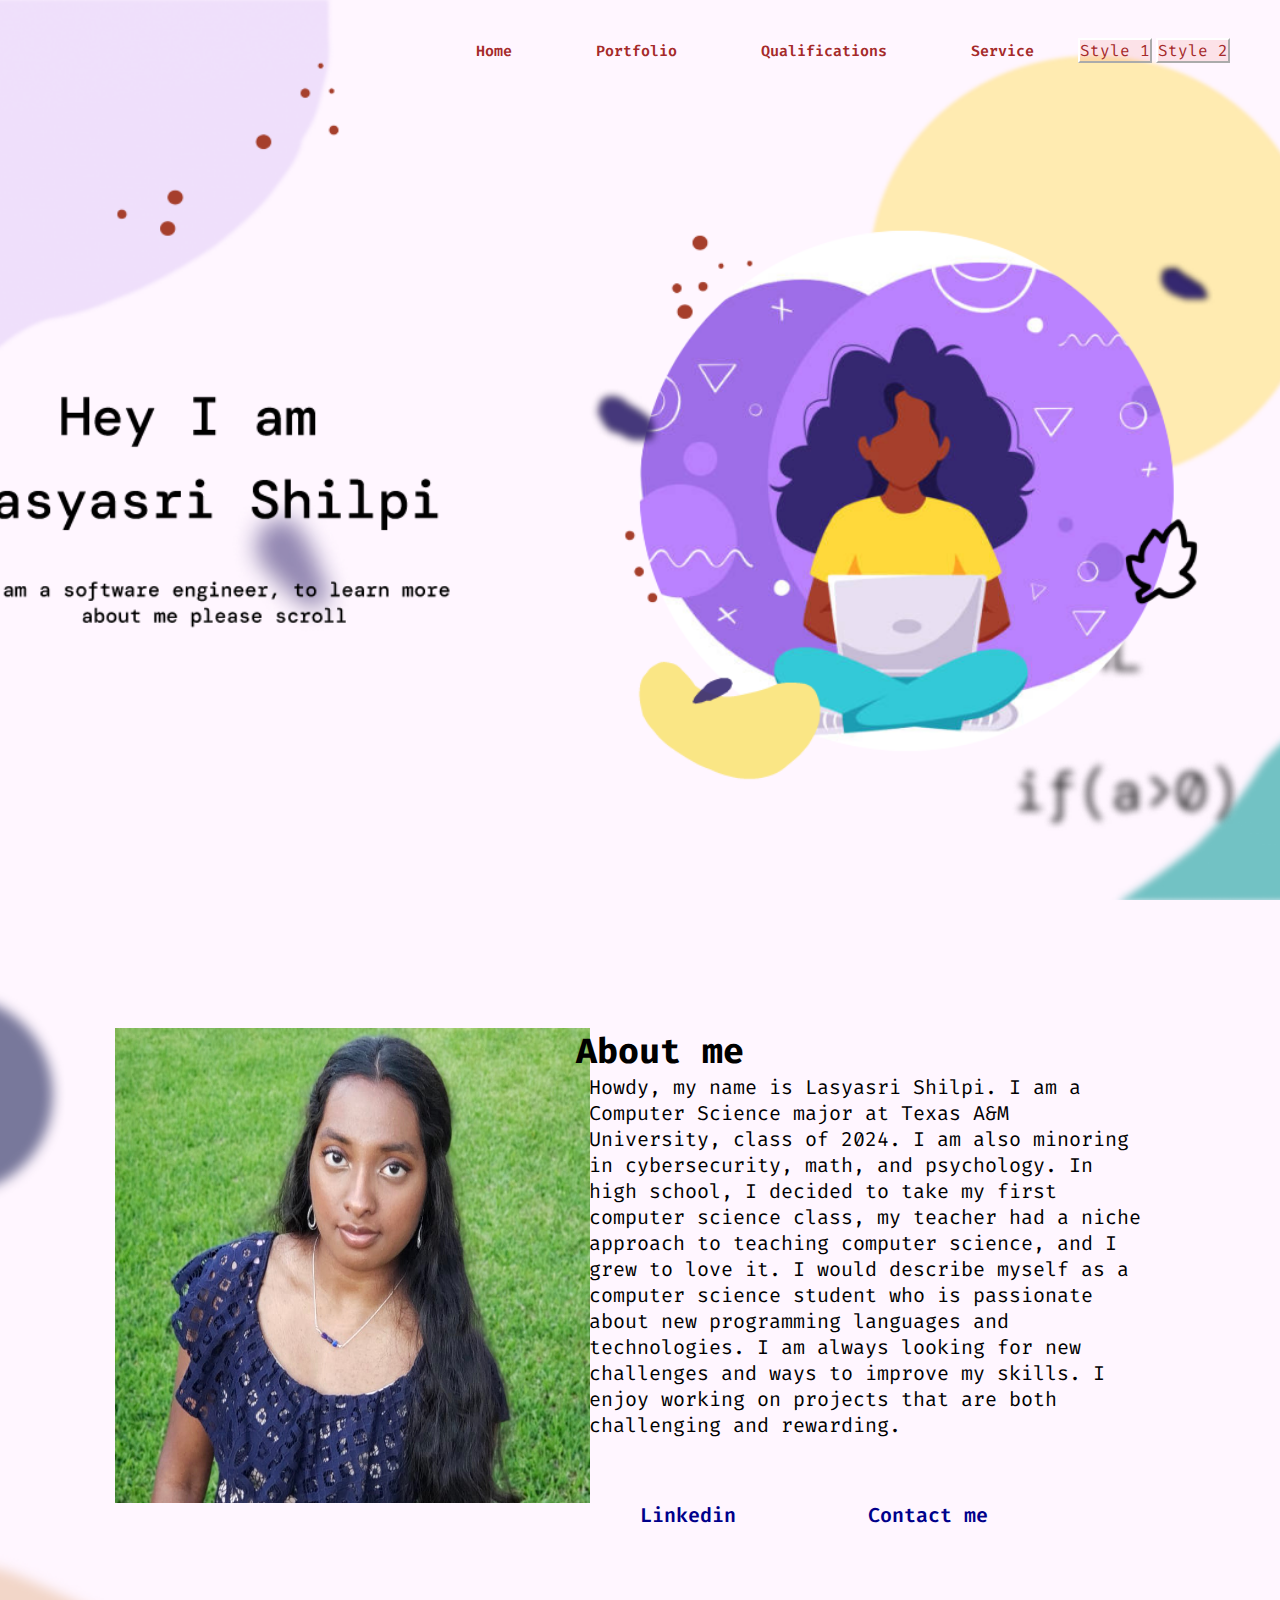
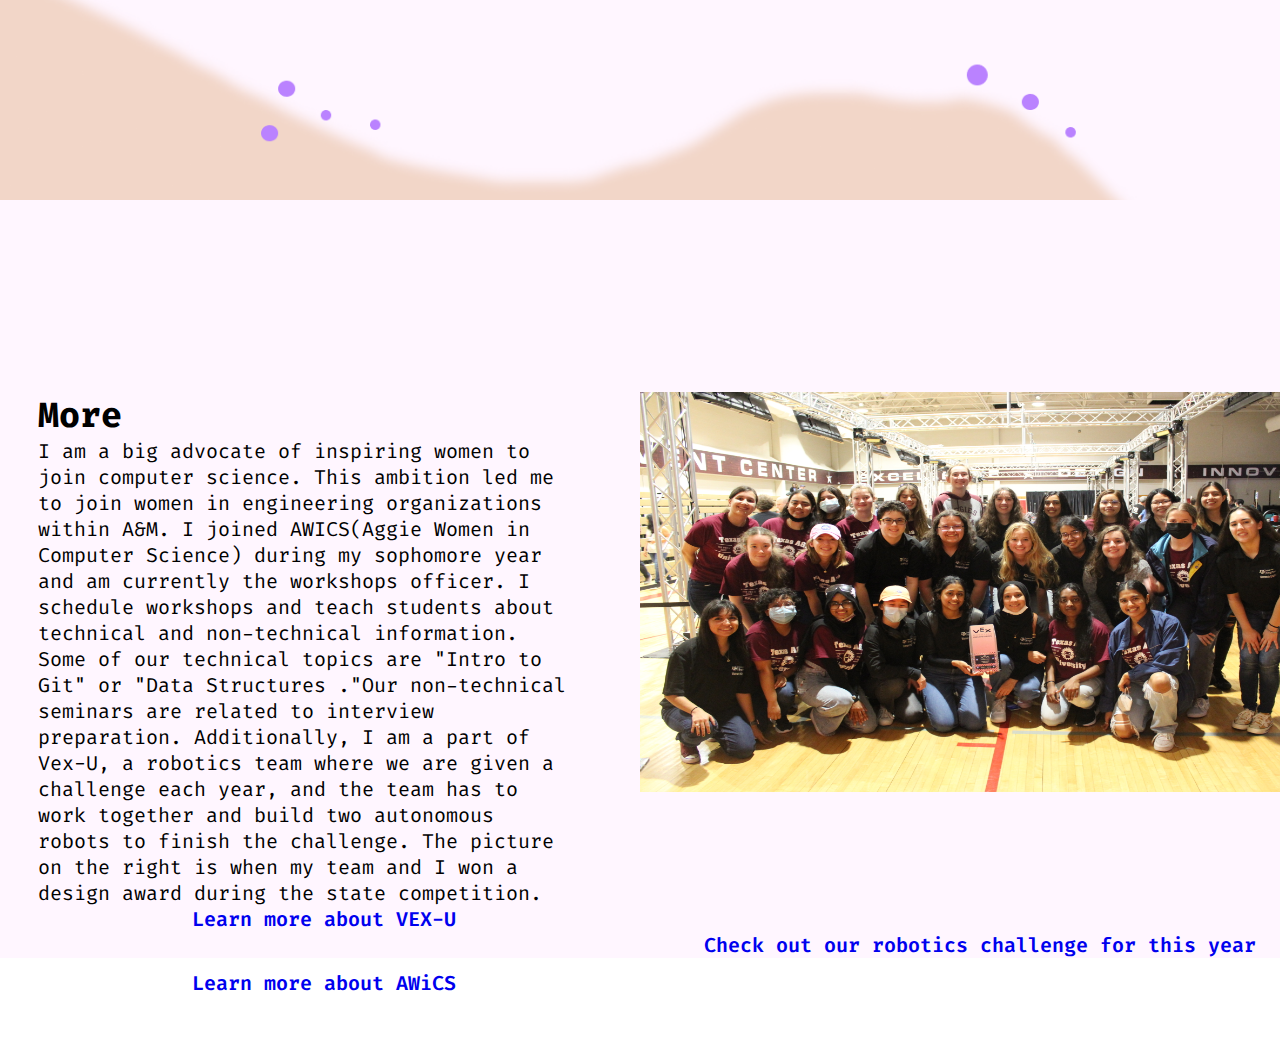
==== Project_local/index.html @ 97fecb8c "build script" ====
<!DOCTYPE html>
<head>
    <meta charset="UTF-8">
    <meta http-equiv="X-UA-Compatible" content="IE=edge">
    <meta name="viewport" content="width=device-width, initial-scale=1.0">
    <link rel="stylesheet" href="style.css" id="page_style">
    <title>My Website</title>
</head>
<body>
<div class="landing">
    <div class="wrapper">
        <ul class="nav-area">  
            <li><a href="index.html">Home</a></li>
            <li><a href="portfolio.html">Portfolio</a></li>
            <li><a  href="qualifications.html">Qualifications</a></li>
            <li><a href="service.html">Service</a></li>
            <button type="button" onclick="flower()">Style 1</button>
            <button type="button" onclick="mountain()">Style 2</button>

        </ul>
    

    </div>


</div>
    
<div class="about_me">
    <img src="images/9968773f-da04-4c9a-84ac-0331f44c1f76.jpg" alt="" style="max-width: 100%; max-width: 100%;">
    <h1 style="max-width: 100%; max-height: 100%;">About me</h1>
    <p style="max-width: 100%; max-height: 100%;">Howdy, my name is Lasyasri Shilpi. I am a Computer Science major at Texas A&M University, class of 2024. I am also minoring in cybersecurity, math, and psychology. In high school, I decided to take my first computer science class, my teacher had a niche approach to teaching computer science, and I grew to love it. I would describe myself as a computer science student who is passionate about new programming languages and technologies. I am always looking for new challenges and ways to improve my skills. I enjoy working on projects that are both challenging and rewarding.</p>
    <a class= "linkedin" href="https://www.linkedin.com/in/lasyasri-shilpi/">Linkedin </a> 
    <a class= "mail" href="mailto: shilpilasya@tamu.edu">Contact me</a>
</div>

<div class="womenincs">
    <img src="images/IMG_8014.jpeg">
    <h1>More</h1>
    <p>I am a big advocate of inspiring women to join computer science. This ambition led me to join women in engineering organizations within A&M. I joined AWICS(Aggie Women in Computer Science) during my sophomore year and am currently the workshops officer. I schedule workshops and teach students about technical and non-technical information. Some of our technical topics are "Intro to Git" or "Data Structures ."Our non-technical seminars are related to interview preparation. Additionally, I am a part of Vex-U, a robotics team where we are given a challenge each year, and the team has to work together and build two autonomous robots to finish the challenge. The picture on the right is when my team and I won a design award during the state competition. </p>
    <a href="https://www.awics.org/" class="awics">Learn more about AWiCS</a>
    <a href="https://tamuwevexu.wixsite.com/website" class="vex-u-link">Learn more about VEX-U</a>
    <a href="youtube.com/watch?v=wIZgvVDZc2Y" class="robotics">Check out our robotics challenge for this year</a>
   
</div>

<script src="./functions.js"></script>
</body>
</html>
---- Project_local/style.css ----
@import url('https://fonts.googleapis.com/css2?family=Fira+Code:wght@400;500;600&display=swap');

*{
    margin:0;
    padding:0;
}

/* start of home page */
li, a{
    font-family: 'Fira Code', sans-serif;
    font-weight: 600;
    font-size: 36px;
    text-decoration: none;
}
button{
    font-family: 'Fira Code';
    font-size: 16px;
    color: brown;
    border-color: white;
    background-color: rgb(237, 117, 100, 15%);
}

.wrapper{
    margin: auto;
}

.landing{
    background-image:url("images/Screenshot\ 2022-09-04\ 224311.png");
    height: 100vh;
    background-position: center center;
    position: relative;
    background-size: cover;
    min-width: 100%;
    min-height: 100%;
}

.about_me{
    background-image: url("about\ page\ \(3\).png");
    background-color: rgb(255,246,255);
    height: 100vh;
    background-size: cover;
    background-position: center center;
    position: relative;
}

.linkedin{
    font-size: 20px;
    padding-left: 50%;
    display: inline-block;
    position: relative;
    padding-top:5%;
    color: darkblue;
}
.mail{
    font-size: 20px;
    padding-left: 10%;
    display: inline-block;
    position: relative;
    padding-top:5%;
    color: darkblue;
}

.iframe{
    width: 500px;
    height: 500px;

}


.nav__links{
    float: right;
    list-style: none;
    margin-top: 20px;
    padding-right: 90px;
    flex: 1;
}

.nav__links li{
    display: inline-block;
    padding: 0px 20px;
}

.nav__links li a{
    color: brown;
    text-decoration: none;
    padding: 5px 20px;
    font-size: 14px;
    transition: all 0.3s ease 0s;
}

.nav__links li a:hover{
    background: white;
    color: brown;
}

.about_me h1{
    font-family: 'Fira Code', sans-serif;
    padding-left: 45%;
    padding-top: 10%;
    font-size: 35px;
    display: inline-block;
    position: relative;
    
}

.about_me p{
    font-family: 'Fira Code', sans-serif;
    padding-left: 46%;
    padding-right: 10%;
    font-size: 20px;
    display: inline-block;
    position: relative;  
    
}

.about_me img{
    width: 475px;
    height: 475px;
    padding-top:10% ;
    padding-left: 9%;
    vertical-align: top;
    position: absolute;
}
.womenincs{
    background-color: rgb(255,246,255);
    background-size: cover;
}

.womenincs img{
    background-color: rgb(255,246,255);
    width: 700px;
    height: 400px;
    padding-top: 15%;
    padding-bottom: 10%;
    vertical-align: top;
    position: absolute;
}

.womenincs img{
    margin: 0%;
    padding-left: 50%;
}

.womenincs h1{
    font-family: 'Fira Code', sans-serif;
    display: inline-block;
    padding-right: 80%;
    padding-top:15%;
    padding-left:3%;
    font-size: 35px;
    position: relative;

}

.womenincs p{
    font-family: 'Fira Code', sans-serif;
    display: inline-block;
    padding-right: 1000px;
    font-size: 20px;
    padding-right: 55%;
    padding-left:3%;
    position: relative;

}

.vex-u-link{
    display: inline-block;
    position: relative;

    font-size: 20px;
    padding-left: 15%;
}

.awics{
    display: inline-block;
    position: absolute;
    font-size: 20px;
    padding-top: 5%;
    padding-left: 15%;
    padding-bottom: 5%;

}

.robotics{
    display: inline-block;
    position: relative;
    font-size: 20px;
    padding-left: 55%;
}

/* end of home page */

/* qualifications page */

.qualifications{
    background-image:url("images/5561918.jpg");
    background-size: cover;
    background-repeat: no-repeat; 
    position: relative;
    min-width: 100%;
    min-height: 100%;
}

.nav-area{
    float: right;
    list-style: none;
    margin-top: 20px;
    padding-right: 50px;
}

.nav-area li{
    display: inline-block;
    padding: 0px 20px;

}

.nav-area li a{


    color: brown;
    text-decoration: none;
    padding: 5px 20px;
    font-size: 15px;
    transition: all 0.3s ease 0s;

}

.nav-area li a:hover{
    background:#fff;
    color:brown;

}

.qualifications-text{
    position: absolute;
    
}

.qualifications-text h1{
    color: black;
    font-size: 36px;
    padding-left: 60%;
    position: relative;
    box-sizing: border-box;
    margin-top: 10%;
    
}

.qualifications-text p{
    padding-left: 53%;
    color: rgb(237, 117, 100);
    font-size: 600;
    position: relative;
    padding-right: 3%;
    border: 15px;
    border-width: 10px 1px;
    border-style: solid;
    background-color: lightgrey;
    margin:auto;
    border-radius: 10px;
    border: 10px solid lightgray;

}

.qual embed{
    width:675px;
    height: 726px;
    padding-right: 50%;
    position: relative;
    padding-left: 5%;
    padding-top: 8%;
    vertical-align: top;
    position: absolute;
    margin-top: 0%;
}

.first-text{
    padding-top: 8%;
    padding-bottom: 0%;
    padding-left: 45%;
}

/* end of qualifications */

/* start of portfolio */

.beginning-portfolio{
    background-image:url("images/5561918.jpg");
    background-size: cover;
    min-width: 100%;
    max-height: 100%;
}
.portfolio{
    margin:0;
    padding:0;
    display: flex;
    justify-content: center;
    align-items: center;
    min-height: 100vh;
    font-family: 'Fira Code';

}

.container{
    display: flex;
    flex-wrap: wrap;
    justify-content: space-between;
}


.container .box{
    position: relative;
    width: 330px;
    height: 1100px;
    padding: 40px;
    background: #fff;
    box-shadow: 0 5px 15px rgba(0,0,0,.1);
    border-radius: 4px;
    margin:20px;
    box-sizing: border-box;
    overflow: hidden;
}

.container .box a{
    font-size: 18px;
}
.container .box p{
    text-align: center;
}

.container .box .icon{
    position: relative;
    width: 60px;
    color: #fff;
    background: #000;
    display: flex;
    justify-content: center;
    align-items: center;
    margin: 0 auto;
    border-radius: 50%;
    font-size: 40px;
    font-weight: 600;
    transition: 1s;
}
.container:nth-child(1) .icon{
    box-shadow: 0 0 0 0 #FFB6C1;
    background: #FFB6C1;
}

.container:nth-child(1):hover .icon{
    box-shadow: 0 0 0 600px #FFB6C1;
}

.container:nth-child(2) .icon{
    box-shadow: 0 0 0 0 #FFB6C1;
    background: #FFB6C1;
}

.container:nth-child(2):hover .icon{
    box-shadow: 0 0 0 600px #FFB6C1;
}

.container:nth-child(3) .icon{
    box-shadow: 0 0 0 0 #FFB6C1;
    background: #FFB6C1;
}

.container:nth-child(3):hover .icon{
    box-shadow: 0 0 0 600px #FFB6C1;
}

.container:nth-child(4) .icon{
    box-shadow: 0 0 0 0 #FFB6C1;
    background: #FFB6C1;
}

.container:nth-child(4):hover .icon{
    box-shadow: 0 0 0 600px #FFB6C1;
}

.container .box .content{
    position: relative;
    z-index: 1;
    transition: 0.5s;
}

.container .box:hover .content{
    counter-reset: #fff;
}

.container .box .icon{
    padding-bottom: 5px;
}
.container .box .content h3{
    padding-bottom: 10px;
}

.container .box:hover .content h3{
    font-size: 20px;
    margin: 10px 0;
    text-align: center;
    padding-bottom: 10px;
}

.container .box:hover .content p{
    margin: 0;
    padding: 0;
}

.content a{
    display: inline-block;
    padding: 10px 20px;
    background: #fff;
    border-radius: 4px;
    text-decoration: none;
    font-weight: 500;
    margin-top: 20px;
    box-shadow: 0 2px 5px rgba(0, 0, 0, .2);
    text-align: center;

}

.container .box:before{
    content: '';
    width: 50%;
    height: 100%;
    position: absolute;
    top: 0;
    left: 0;
    background: rgba(255, 255, 255, .2);
    z-index: 2;
    pointer-events: none;
}

/* start of services portion */

.holding{
    width: 100%;
    display: flex;
    box-sizing: border-box;
}

.service{
    background-image:url("images/5561918.jpg");
    background-size: cover;
    min-width: 100%;
    min-height: 100%;
}

.service h1{
    padding-bottom: 30px;
}

.service-conL{
    flex:1;
    background: rgb(255,246,255);
    color: black;
    padding: 30px;
    font-size: 12px;
    font-family: 'Fira Code';
    border-radius: 25px 30px 40px 20px;
    margin: 15px;
}

.holding .img{
    display: block;
    margin-left: auto;
    margin-right: auto;
    width: 50%;
    padding-left: 100px;
}

.service-conM{
    flex: 1;
    background: rgb(255,246,255);
    padding: 30px;
    font-size: 12px;
    margin: 15px;
    font-family: 'Fira Code';
    border-radius: 25px 30px 40px 20px;
}
.service-conR{
    flex: 1;
    background: rgb(255,246,255);
    padding: 30px;
    font-size: 12px;
    margin: 15px;
    font-family: 'Fira Code';
    border-radius: 25px 30px 40px 20px;
}

.holding a{
    font-size: 20px;
    text-align: center;
    padding-left: 35%;
    color: black;
}

.holding p{
    padding-bottom: 30px;
    text-align: center;
}
.holding img{
    padding-bottom: 30px;
}
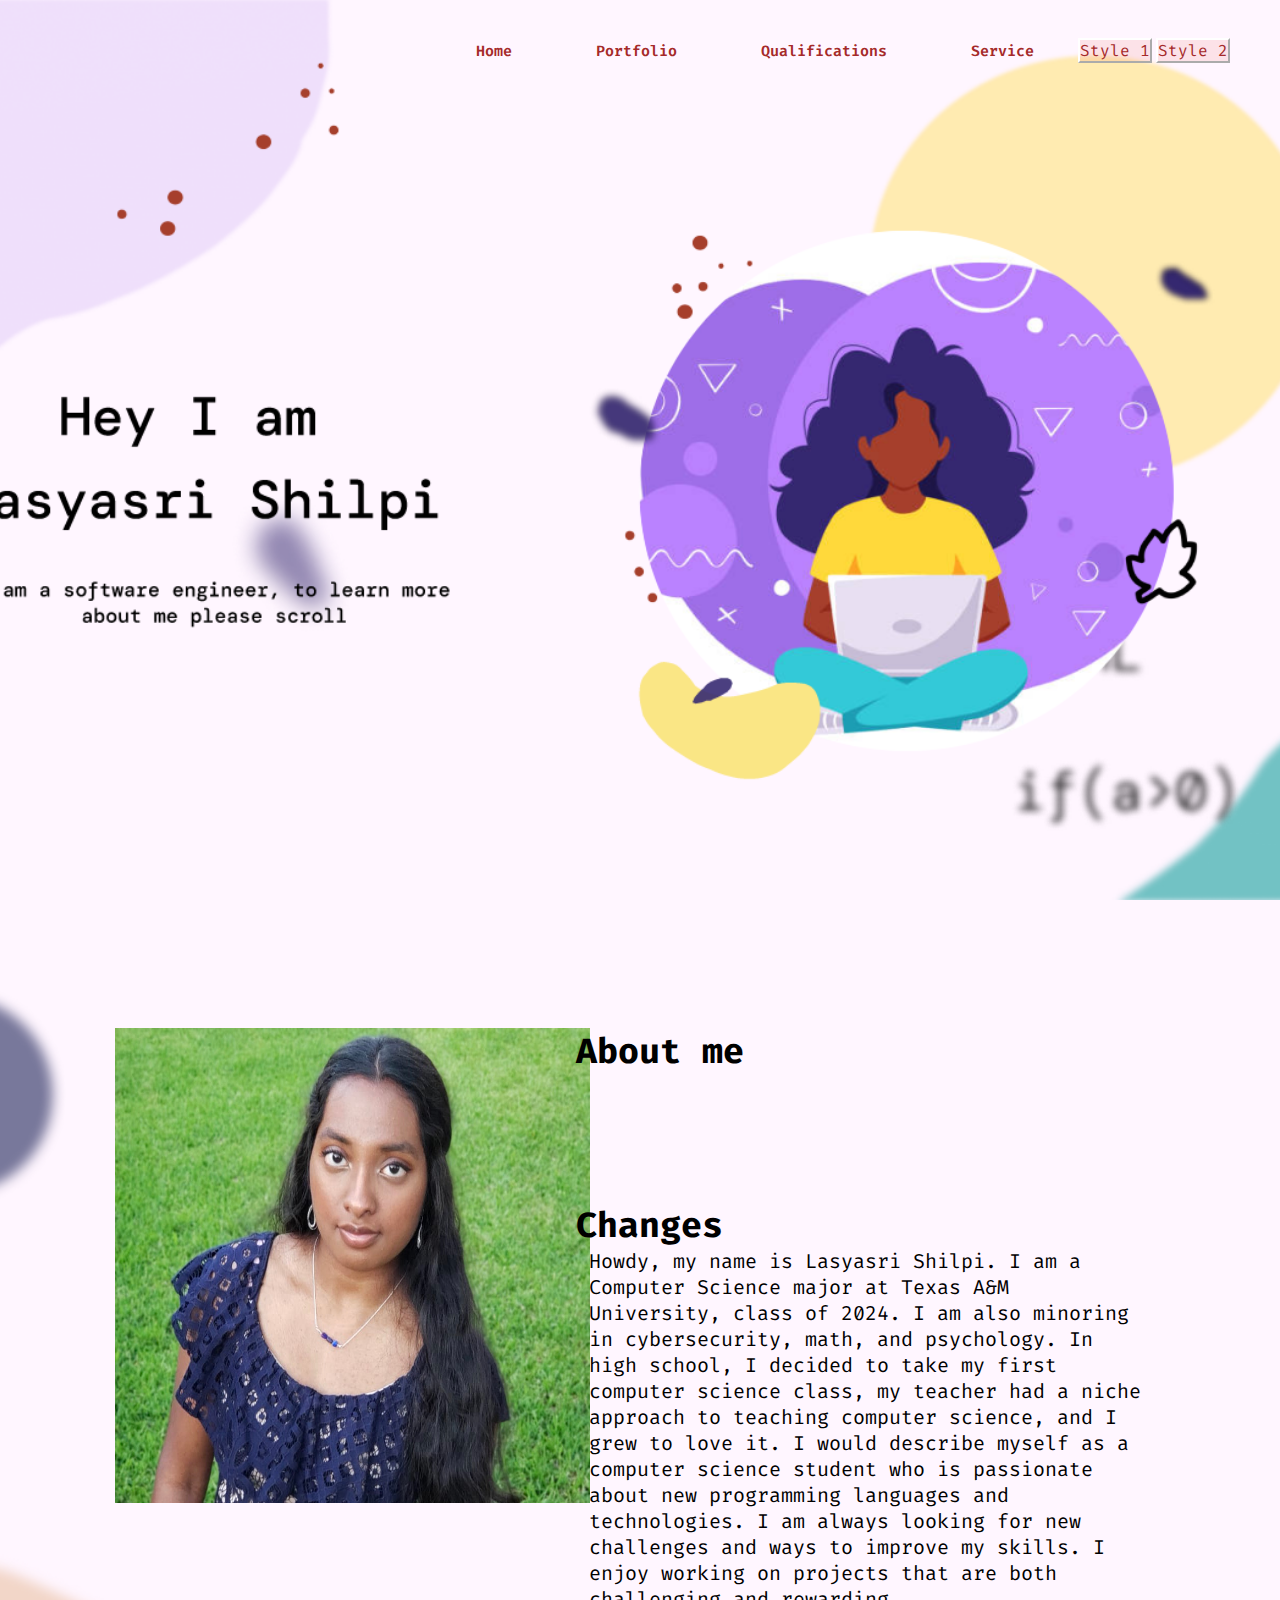
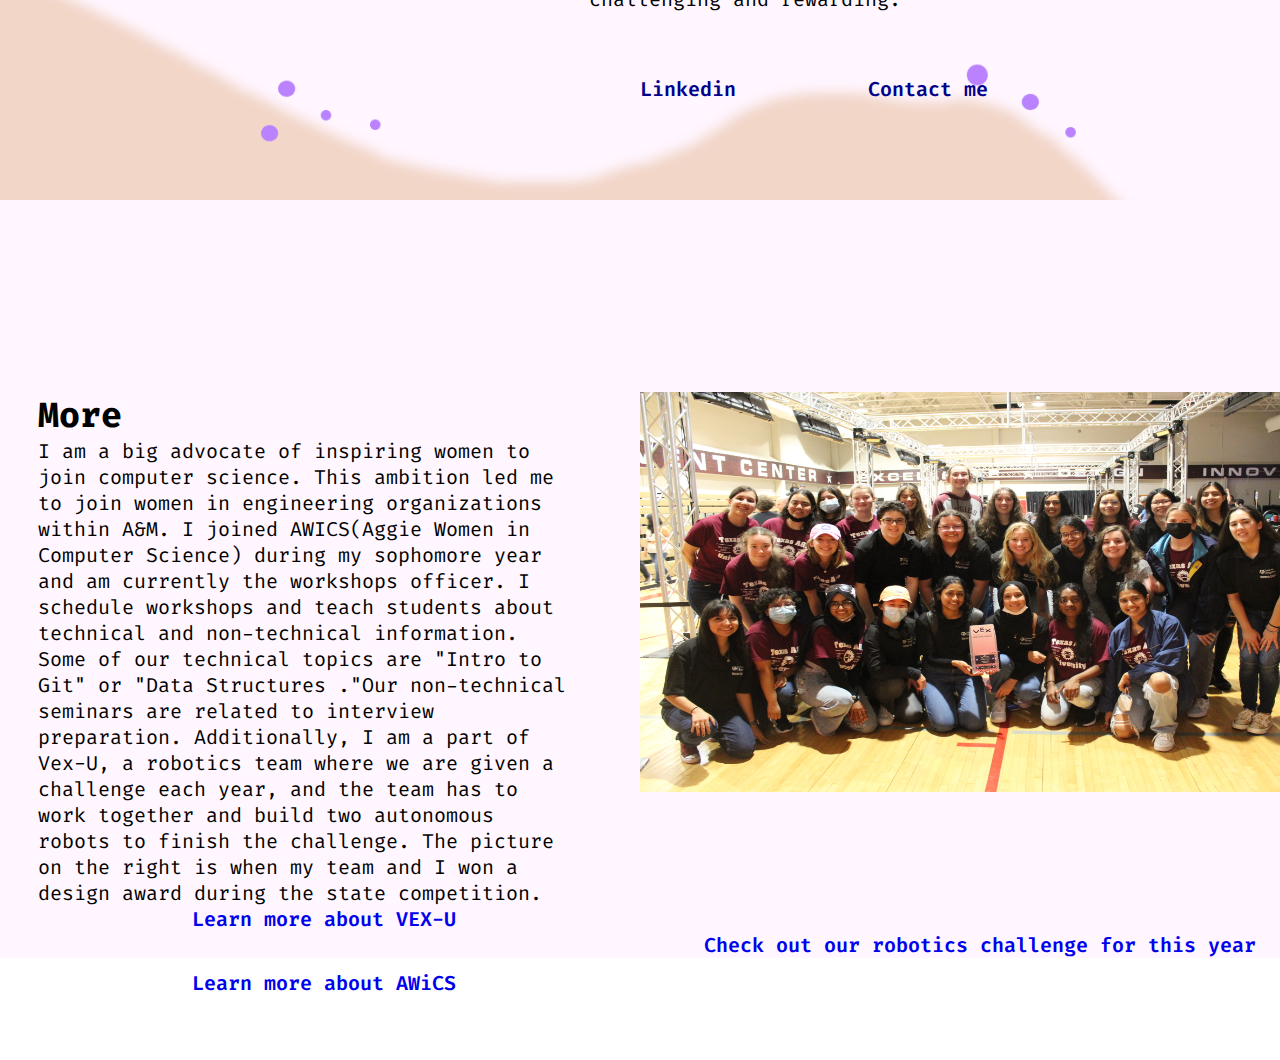
==== commit e06b3499: "Pipeline Configured index" ====
--- a/Project_local/index.html
+++ b/Project_local/index.html
@@ -28,6 +28,7 @@
 <div class="about_me">
     <img src="images/9968773f-da04-4c9a-84ac-0331f44c1f76.jpg" alt="" style="max-width: 100%; max-width: 100%;">
     <h1 style="max-width: 100%; max-height: 100%;">About me</h1>
+    <h1 style="max-width: 100%; max-height: 100%;">Changes</h1>
     <p style="max-width: 100%; max-height: 100%;">Howdy, my name is Lasyasri Shilpi. I am a Computer Science major at Texas A&M University, class of 2024. I am also minoring in cybersecurity, math, and psychology. In high school, I decided to take my first computer science class, my teacher had a niche approach to teaching computer science, and I grew to love it. I would describe myself as a computer science student who is passionate about new programming languages and technologies. I am always looking for new challenges and ways to improve my skills. I enjoy working on projects that are both challenging and rewarding.</p>
     <a class= "linkedin" href="https://www.linkedin.com/in/lasyasri-shilpi/">Linkedin </a> 
     <a class= "mail" href="mailto: shilpilasya@tamu.edu">Contact me</a>
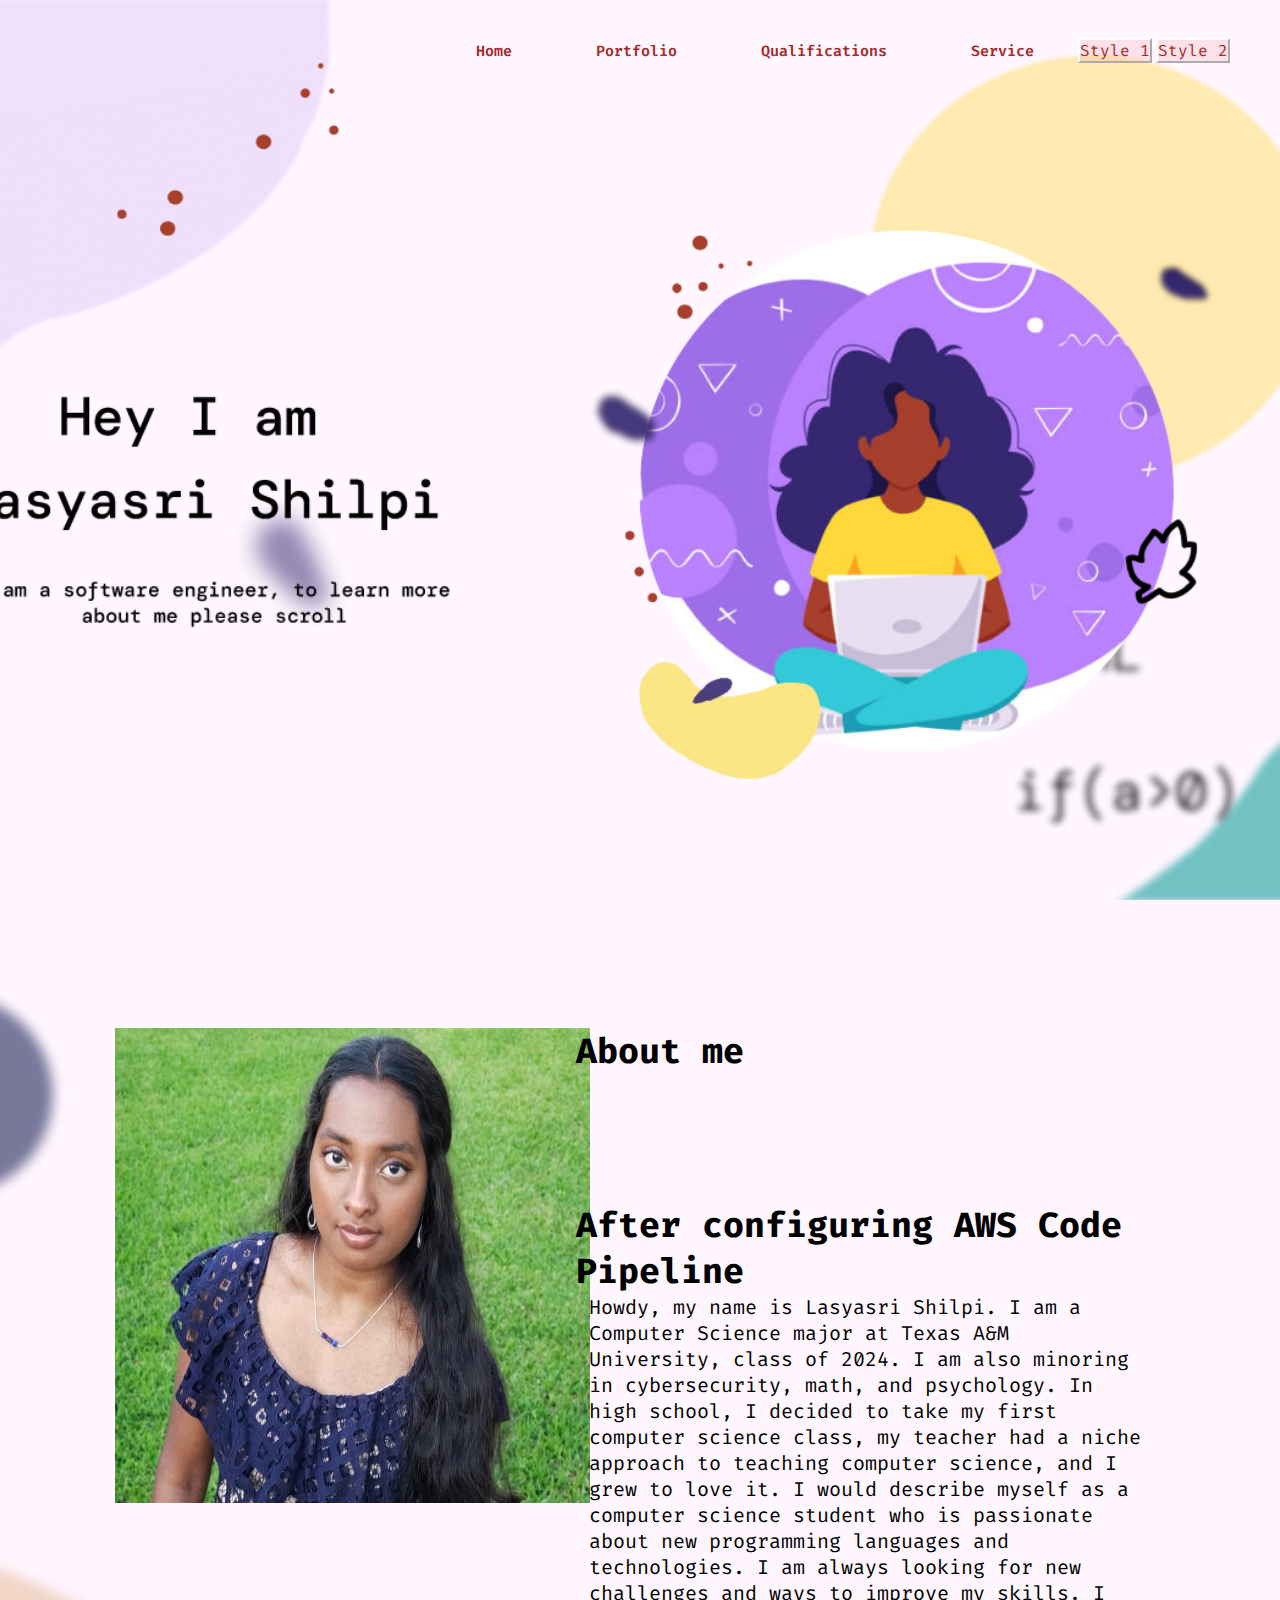
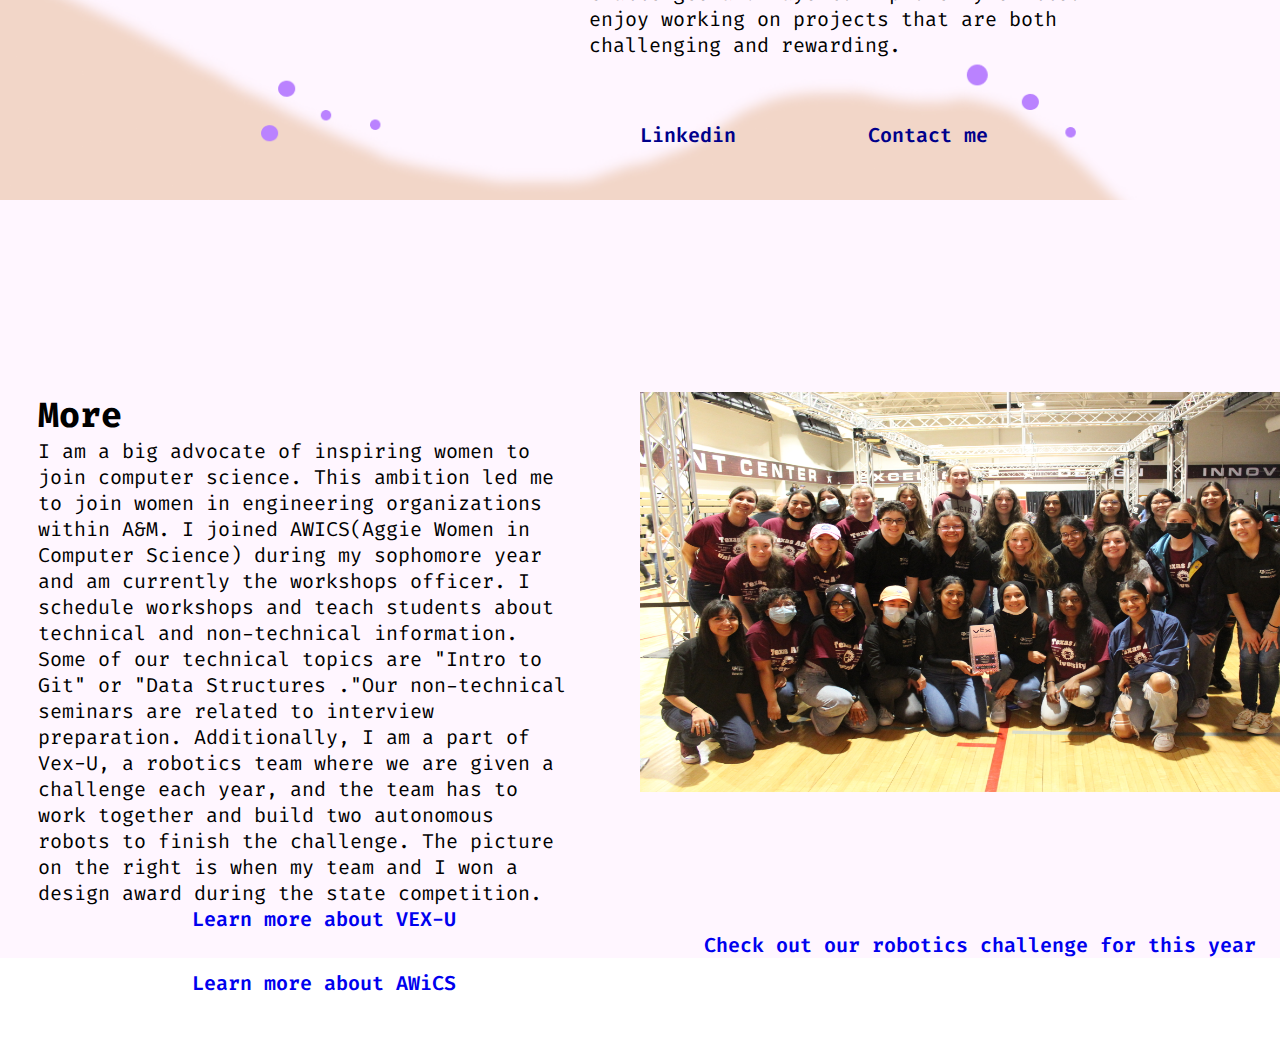
==== commit 1d205b83: "Pipeline new configured" ====
--- a/Project_local/index.html
+++ b/Project_local/index.html
@@ -28,7 +28,7 @@
 <div class="about_me">
     <img src="images/9968773f-da04-4c9a-84ac-0331f44c1f76.jpg" alt="" style="max-width: 100%; max-width: 100%;">
     <h1 style="max-width: 100%; max-height: 100%;">About me</h1>
-    <h1 style="max-width: 100%; max-height: 100%;">Changes</h1>
+    <h1 style="max-width: 100%; max-height: 100%;">After configuring AWS Code Pipeline</h1>
     <p style="max-width: 100%; max-height: 100%;">Howdy, my name is Lasyasri Shilpi. I am a Computer Science major at Texas A&M University, class of 2024. I am also minoring in cybersecurity, math, and psychology. In high school, I decided to take my first computer science class, my teacher had a niche approach to teaching computer science, and I grew to love it. I would describe myself as a computer science student who is passionate about new programming languages and technologies. I am always looking for new challenges and ways to improve my skills. I enjoy working on projects that are both challenging and rewarding.</p>
     <a class= "linkedin" href="https://www.linkedin.com/in/lasyasri-shilpi/">Linkedin </a> 
     <a class= "mail" href="mailto: shilpilasya@tamu.edu">Contact me</a>
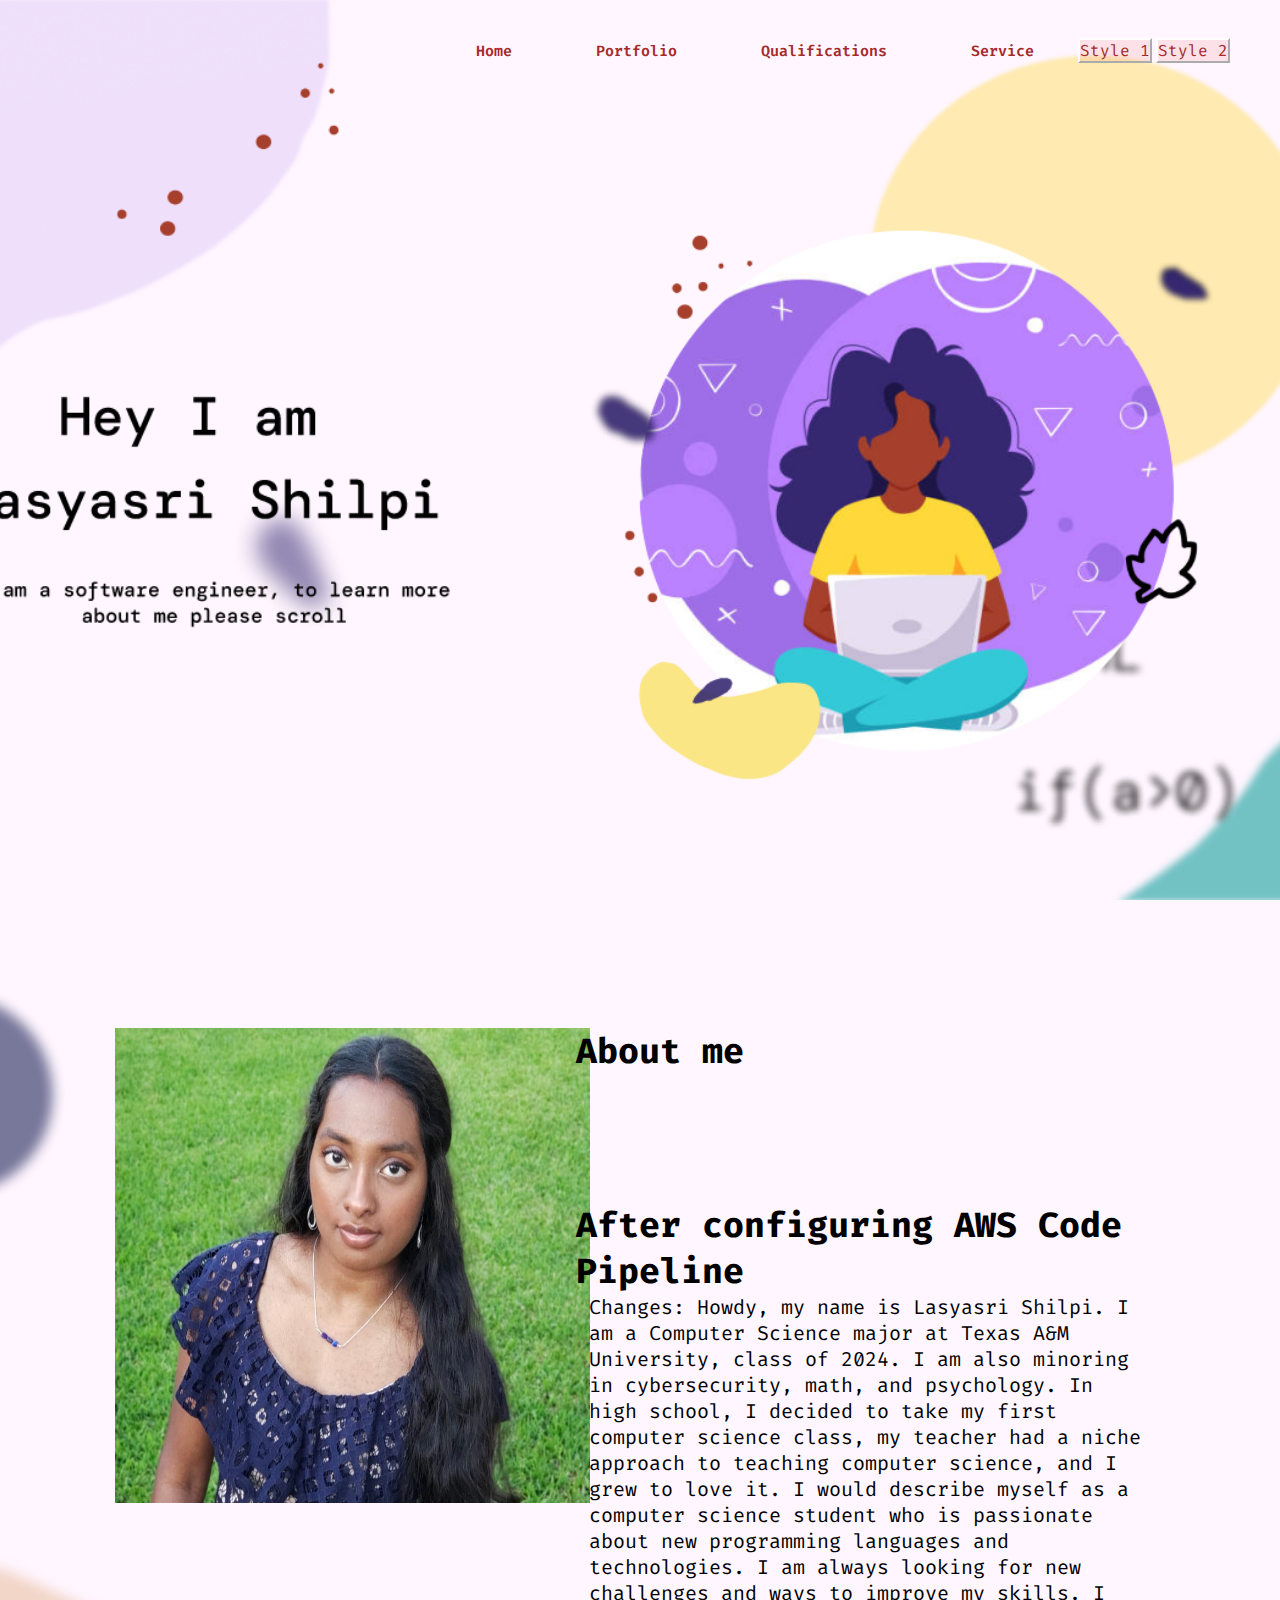
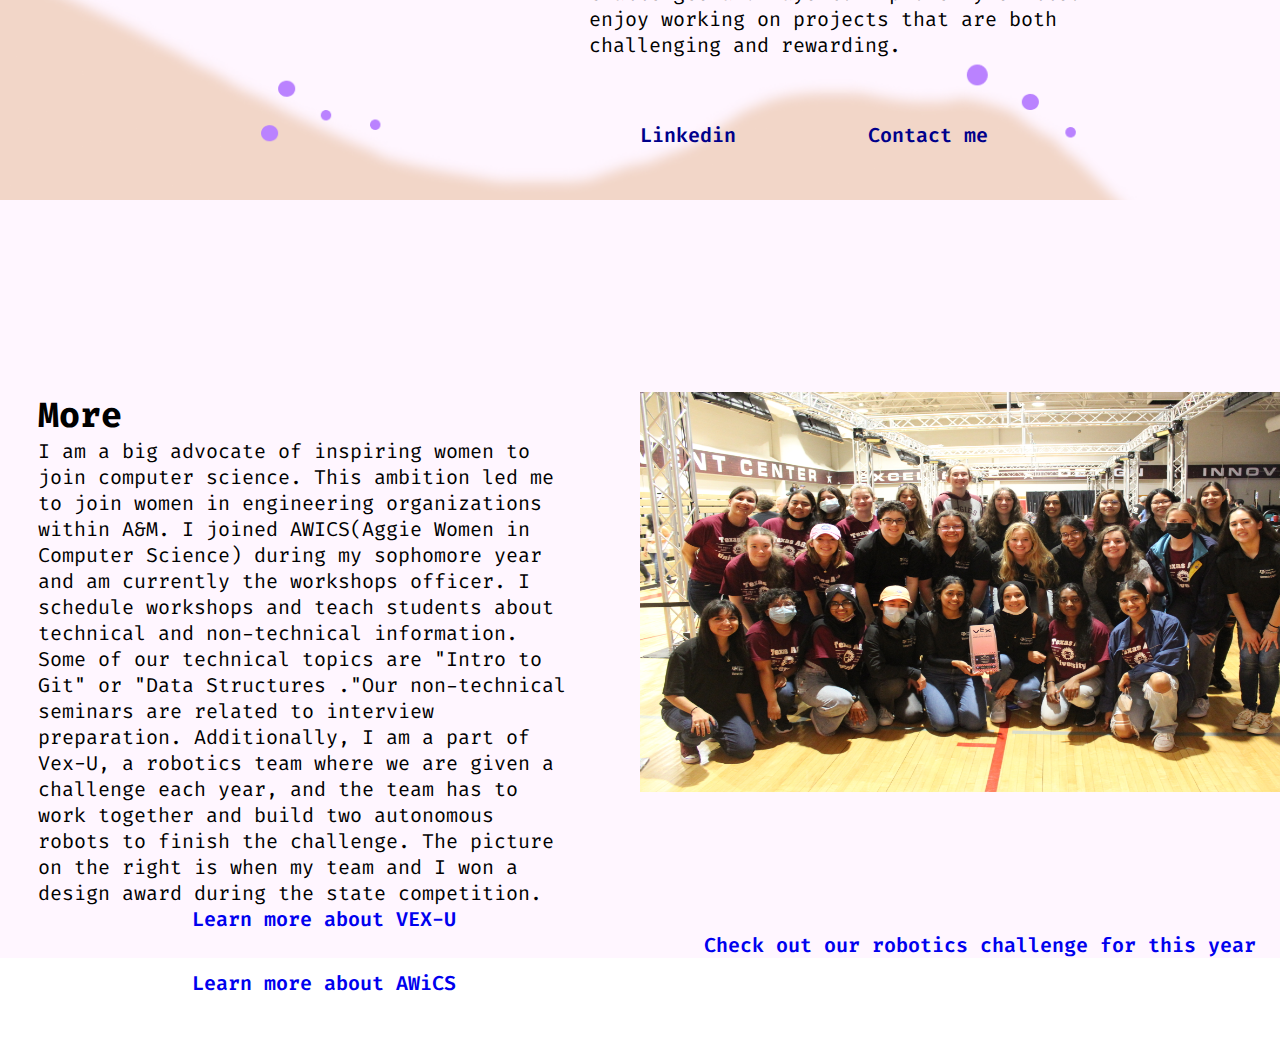
==== commit 6c6aa9b3: "Changes" ====
--- a/Project_local/index.html
+++ b/Project_local/index.html
@@ -29,7 +29,7 @@
     <img src="images/9968773f-da04-4c9a-84ac-0331f44c1f76.jpg" alt="" style="max-width: 100%; max-width: 100%;">
     <h1 style="max-width: 100%; max-height: 100%;">About me</h1>
     <h1 style="max-width: 100%; max-height: 100%;">After configuring AWS Code Pipeline</h1>
-    <p style="max-width: 100%; max-height: 100%;">Howdy, my name is Lasyasri Shilpi. I am a Computer Science major at Texas A&M University, class of 2024. I am also minoring in cybersecurity, math, and psychology. In high school, I decided to take my first computer science class, my teacher had a niche approach to teaching computer science, and I grew to love it. I would describe myself as a computer science student who is passionate about new programming languages and technologies. I am always looking for new challenges and ways to improve my skills. I enjoy working on projects that are both challenging and rewarding.</p>
+    <p style="max-width: 100%; max-height: 100%;">Changes: Howdy, my name is Lasyasri Shilpi. I am a Computer Science major at Texas A&M University, class of 2024. I am also minoring in cybersecurity, math, and psychology. In high school, I decided to take my first computer science class, my teacher had a niche approach to teaching computer science, and I grew to love it. I would describe myself as a computer science student who is passionate about new programming languages and technologies. I am always looking for new challenges and ways to improve my skills. I enjoy working on projects that are both challenging and rewarding.</p>
     <a class= "linkedin" href="https://www.linkedin.com/in/lasyasri-shilpi/">Linkedin </a> 
     <a class= "mail" href="mailto: shilpilasya@tamu.edu">Contact me</a>
 </div>
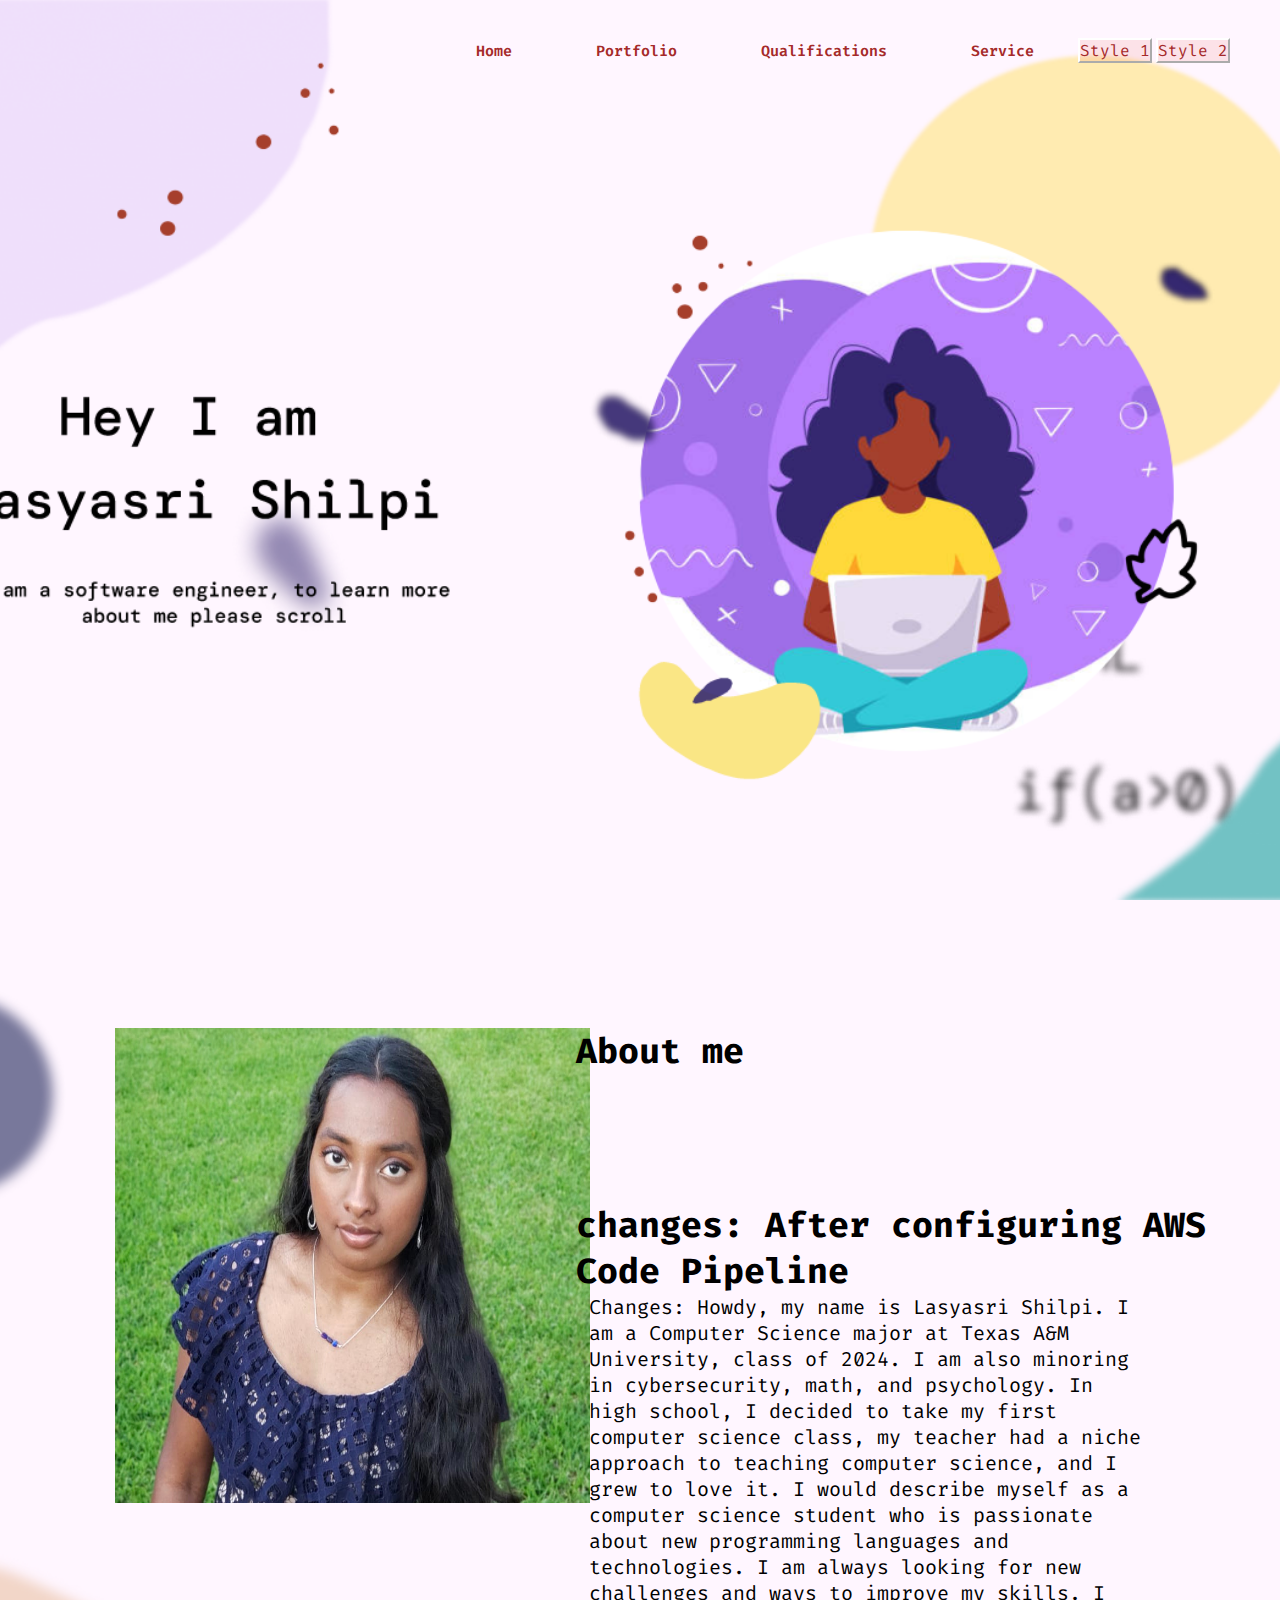
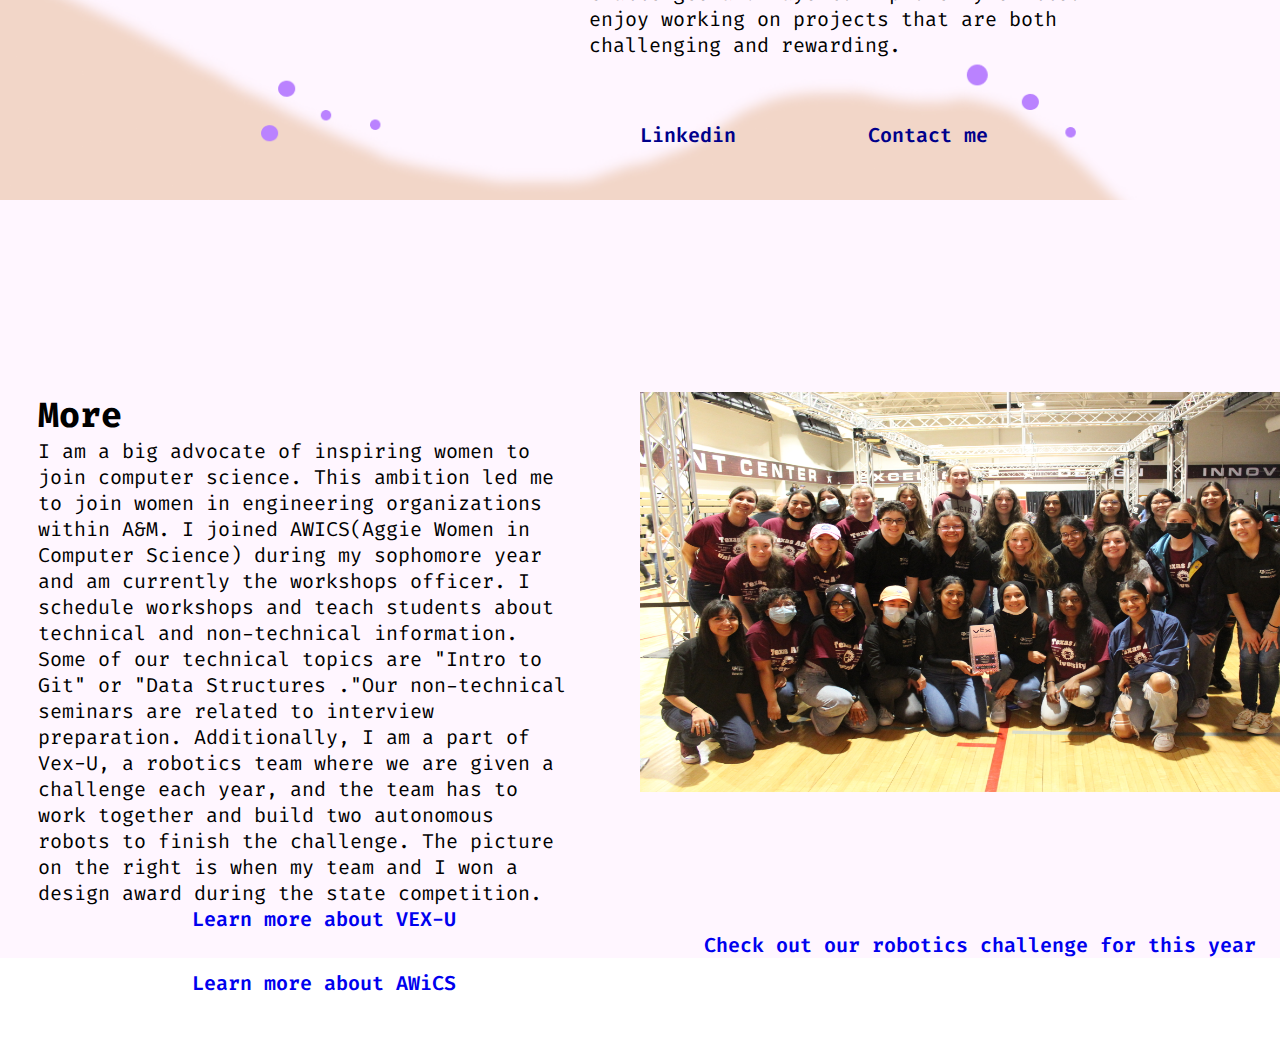
==== commit a0886c6a: "modified index.html" ====
--- a/Project_local/index.html
+++ b/Project_local/index.html
@@ -28,7 +28,7 @@
 <div class="about_me">
     <img src="images/9968773f-da04-4c9a-84ac-0331f44c1f76.jpg" alt="" style="max-width: 100%; max-width: 100%;">
     <h1 style="max-width: 100%; max-height: 100%;">About me</h1>
-    <h1 style="max-width: 100%; max-height: 100%;">After configuring AWS Code Pipeline</h1>
+    <h1 style="max-width: 100%; max-height: 100%;"> changes: After configuring AWS Code Pipeline</h1>
     <p style="max-width: 100%; max-height: 100%;">Changes: Howdy, my name is Lasyasri Shilpi. I am a Computer Science major at Texas A&M University, class of 2024. I am also minoring in cybersecurity, math, and psychology. In high school, I decided to take my first computer science class, my teacher had a niche approach to teaching computer science, and I grew to love it. I would describe myself as a computer science student who is passionate about new programming languages and technologies. I am always looking for new challenges and ways to improve my skills. I enjoy working on projects that are both challenging and rewarding.</p>
     <a class= "linkedin" href="https://www.linkedin.com/in/lasyasri-shilpi/">Linkedin </a> 
     <a class= "mail" href="mailto: shilpilasya@tamu.edu">Contact me</a>
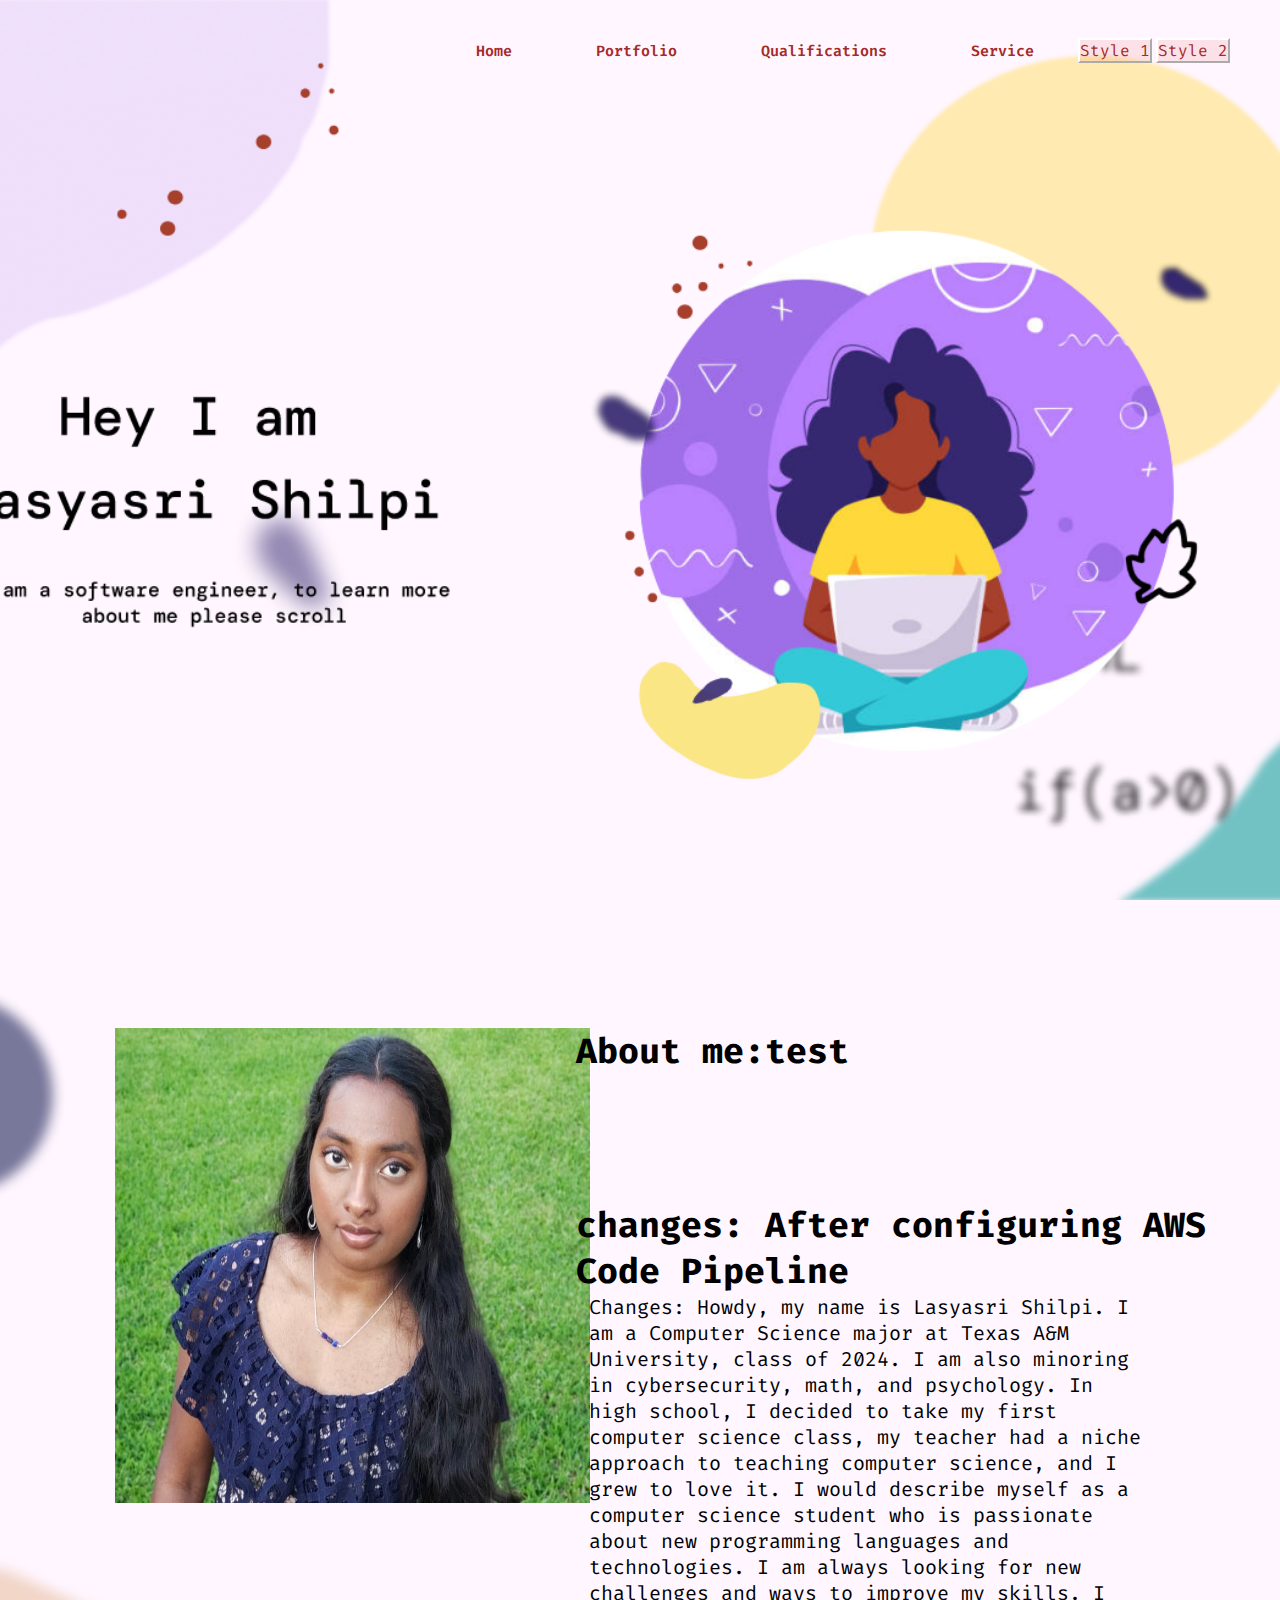
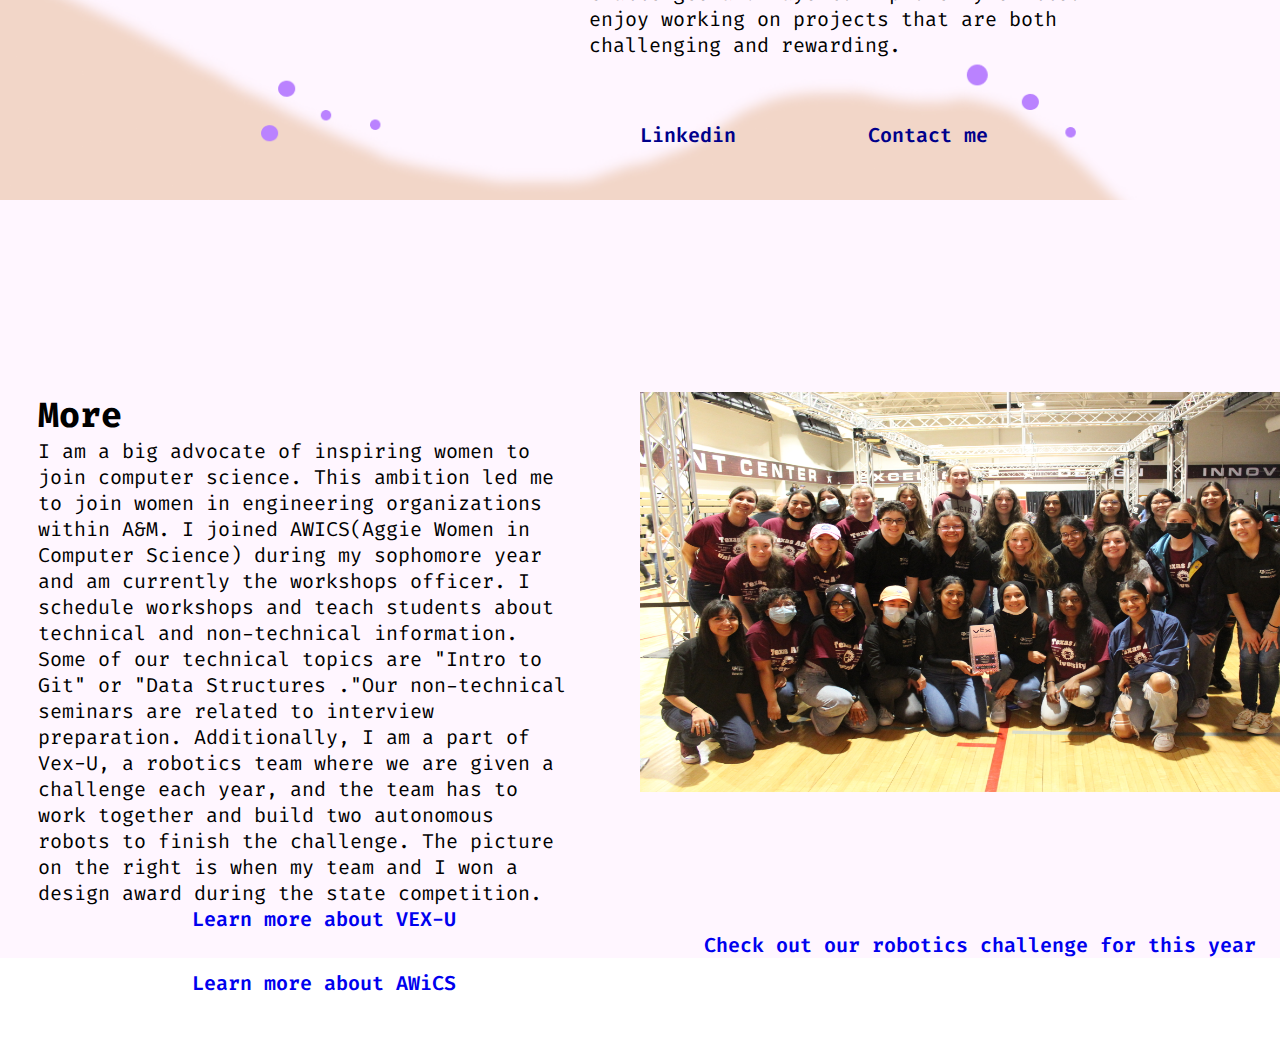
==== commit 7add8ed5: "test added" ====
--- a/Project_local/index.html
+++ b/Project_local/index.html
@@ -27,7 +27,7 @@
     
 <div class="about_me">
     <img src="images/9968773f-da04-4c9a-84ac-0331f44c1f76.jpg" alt="" style="max-width: 100%; max-width: 100%;">
-    <h1 style="max-width: 100%; max-height: 100%;">About me</h1>
+    <h1 style="max-width: 100%; max-height: 100%;">About me:test</h1>
     <h1 style="max-width: 100%; max-height: 100%;"> changes: After configuring AWS Code Pipeline</h1>
     <p style="max-width: 100%; max-height: 100%;">Changes: Howdy, my name is Lasyasri Shilpi. I am a Computer Science major at Texas A&M University, class of 2024. I am also minoring in cybersecurity, math, and psychology. In high school, I decided to take my first computer science class, my teacher had a niche approach to teaching computer science, and I grew to love it. I would describe myself as a computer science student who is passionate about new programming languages and technologies. I am always looking for new challenges and ways to improve my skills. I enjoy working on projects that are both challenging and rewarding.</p>
     <a class= "linkedin" href="https://www.linkedin.com/in/lasyasri-shilpi/">Linkedin </a> 
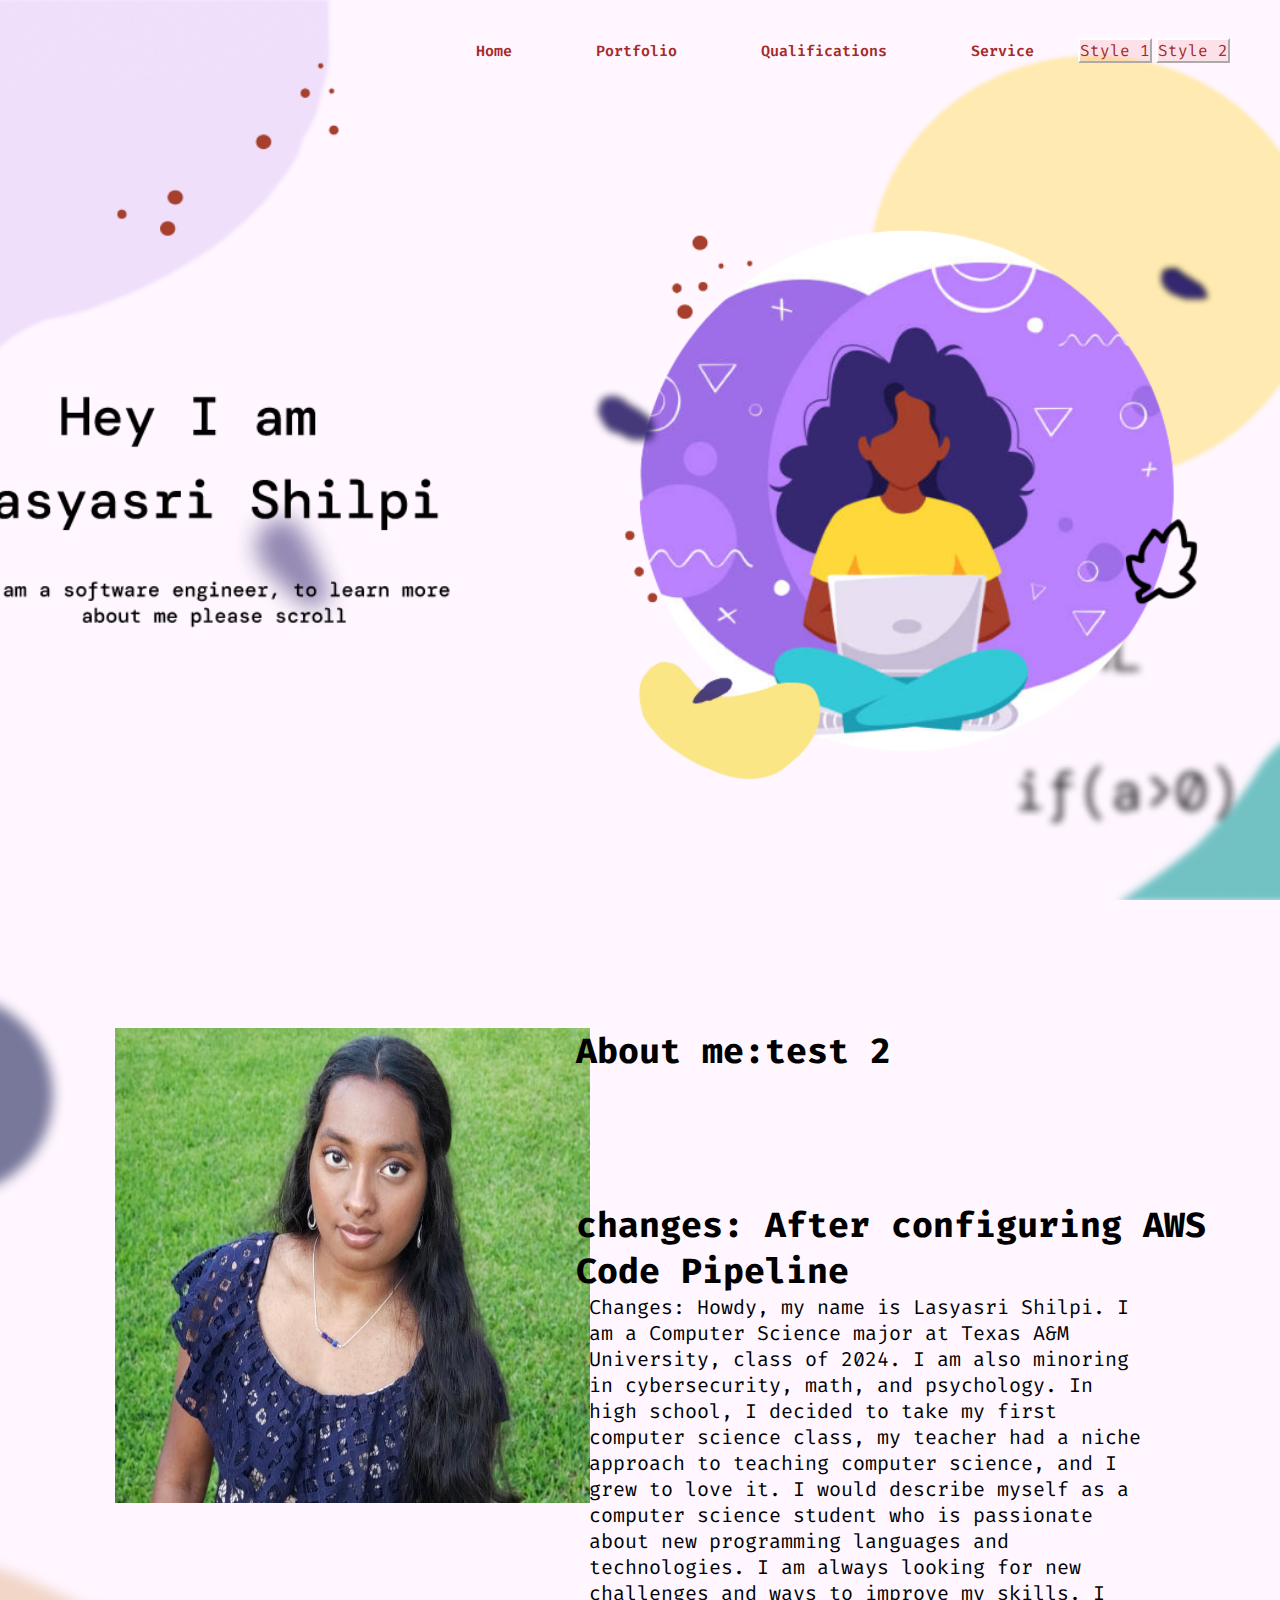
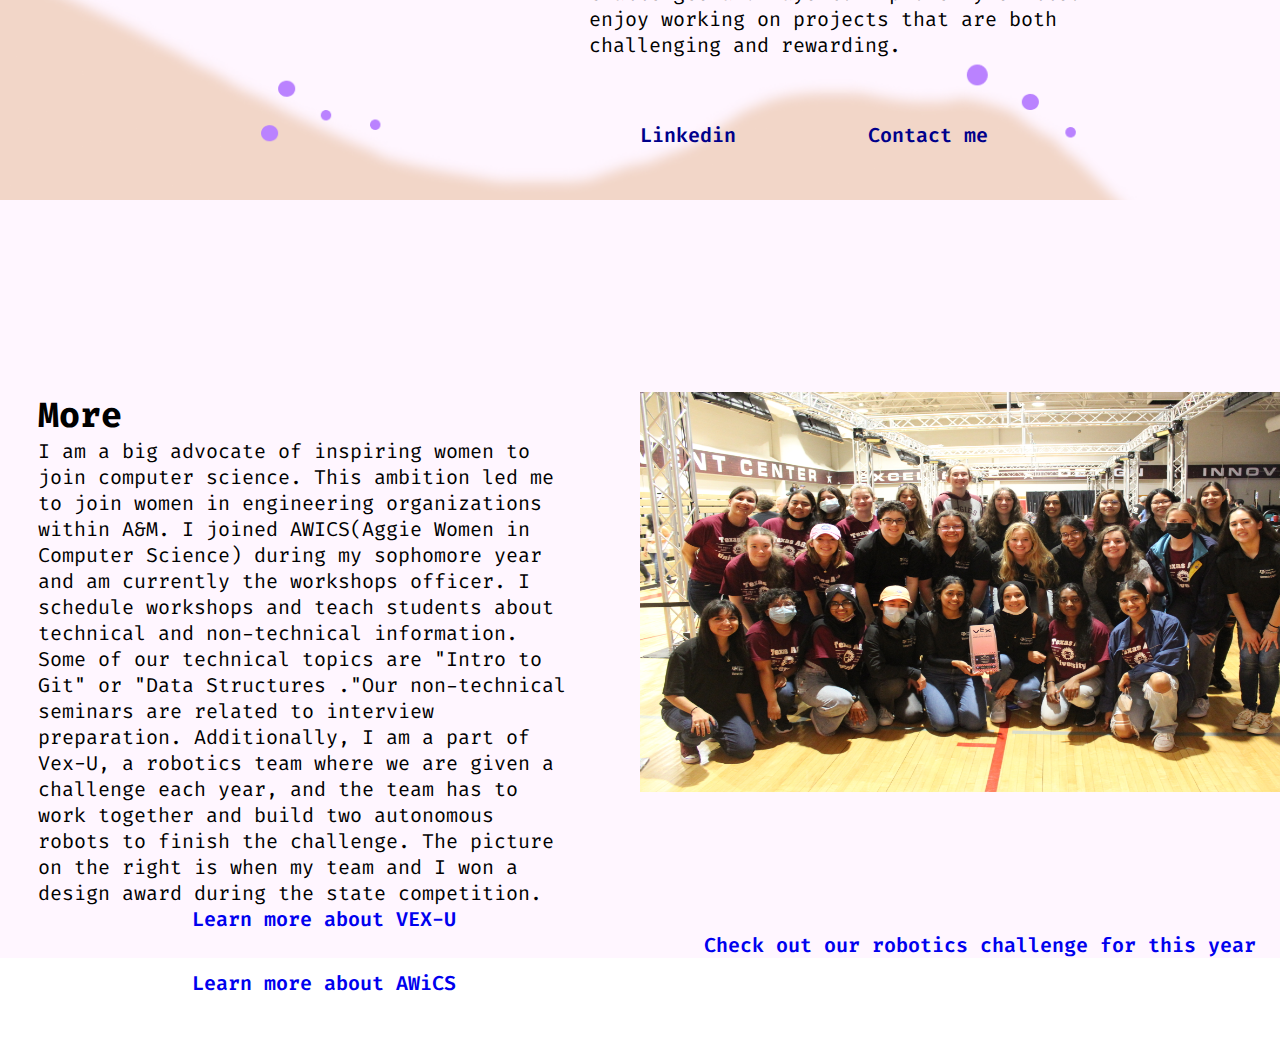
==== commit efe6e6d8: "change check" ====
--- a/Project_local/index.html
+++ b/Project_local/index.html
@@ -27,7 +27,7 @@
     
 <div class="about_me">
     <img src="images/9968773f-da04-4c9a-84ac-0331f44c1f76.jpg" alt="" style="max-width: 100%; max-width: 100%;">
-    <h1 style="max-width: 100%; max-height: 100%;">About me:test</h1>
+    <h1 style="max-width: 100%; max-height: 100%;">About me:test 2</h1>
     <h1 style="max-width: 100%; max-height: 100%;"> changes: After configuring AWS Code Pipeline</h1>
     <p style="max-width: 100%; max-height: 100%;">Changes: Howdy, my name is Lasyasri Shilpi. I am a Computer Science major at Texas A&M University, class of 2024. I am also minoring in cybersecurity, math, and psychology. In high school, I decided to take my first computer science class, my teacher had a niche approach to teaching computer science, and I grew to love it. I would describe myself as a computer science student who is passionate about new programming languages and technologies. I am always looking for new challenges and ways to improve my skills. I enjoy working on projects that are both challenging and rewarding.</p>
     <a class= "linkedin" href="https://www.linkedin.com/in/lasyasri-shilpi/">Linkedin </a> 
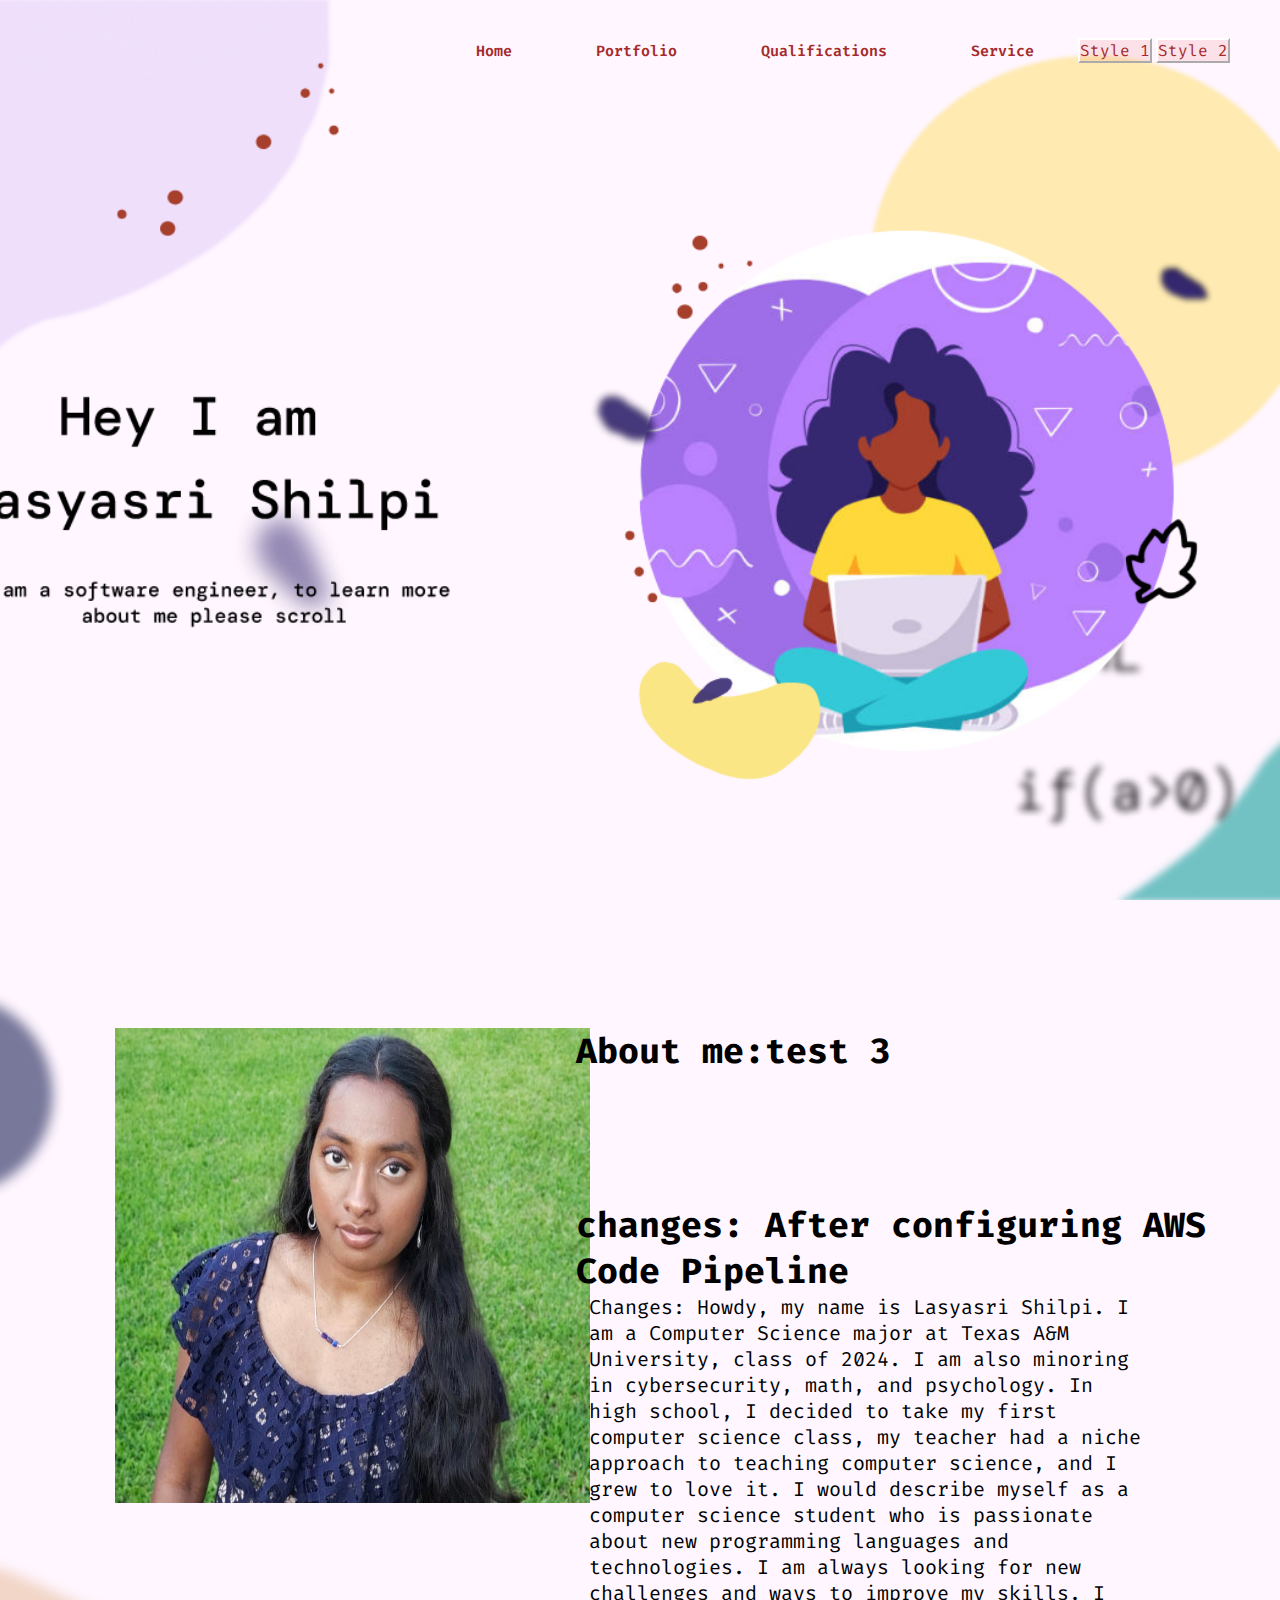
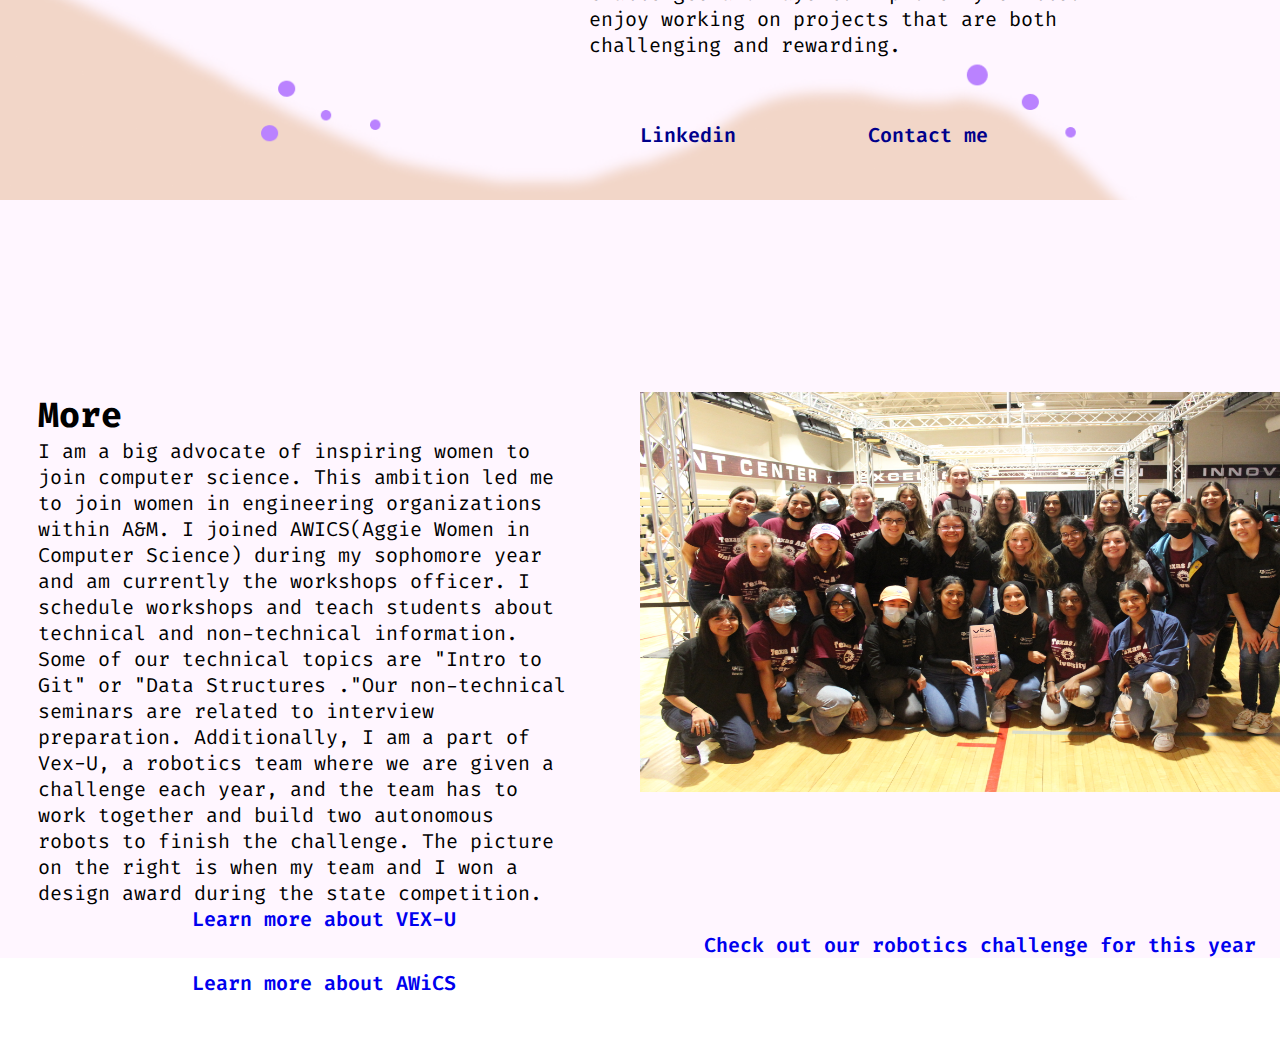
==== commit 171832e7: "test 3" ====
--- a/Project_local/index.html
+++ b/Project_local/index.html
@@ -27,7 +27,7 @@
     
 <div class="about_me">
     <img src="images/9968773f-da04-4c9a-84ac-0331f44c1f76.jpg" alt="" style="max-width: 100%; max-width: 100%;">
-    <h1 style="max-width: 100%; max-height: 100%;">About me:test 2</h1>
+    <h1 style="max-width: 100%; max-height: 100%;">About me:test 3</h1>
     <h1 style="max-width: 100%; max-height: 100%;"> changes: After configuring AWS Code Pipeline</h1>
     <p style="max-width: 100%; max-height: 100%;">Changes: Howdy, my name is Lasyasri Shilpi. I am a Computer Science major at Texas A&M University, class of 2024. I am also minoring in cybersecurity, math, and psychology. In high school, I decided to take my first computer science class, my teacher had a niche approach to teaching computer science, and I grew to love it. I would describe myself as a computer science student who is passionate about new programming languages and technologies. I am always looking for new challenges and ways to improve my skills. I enjoy working on projects that are both challenging and rewarding.</p>
     <a class= "linkedin" href="https://www.linkedin.com/in/lasyasri-shilpi/">Linkedin </a> 
